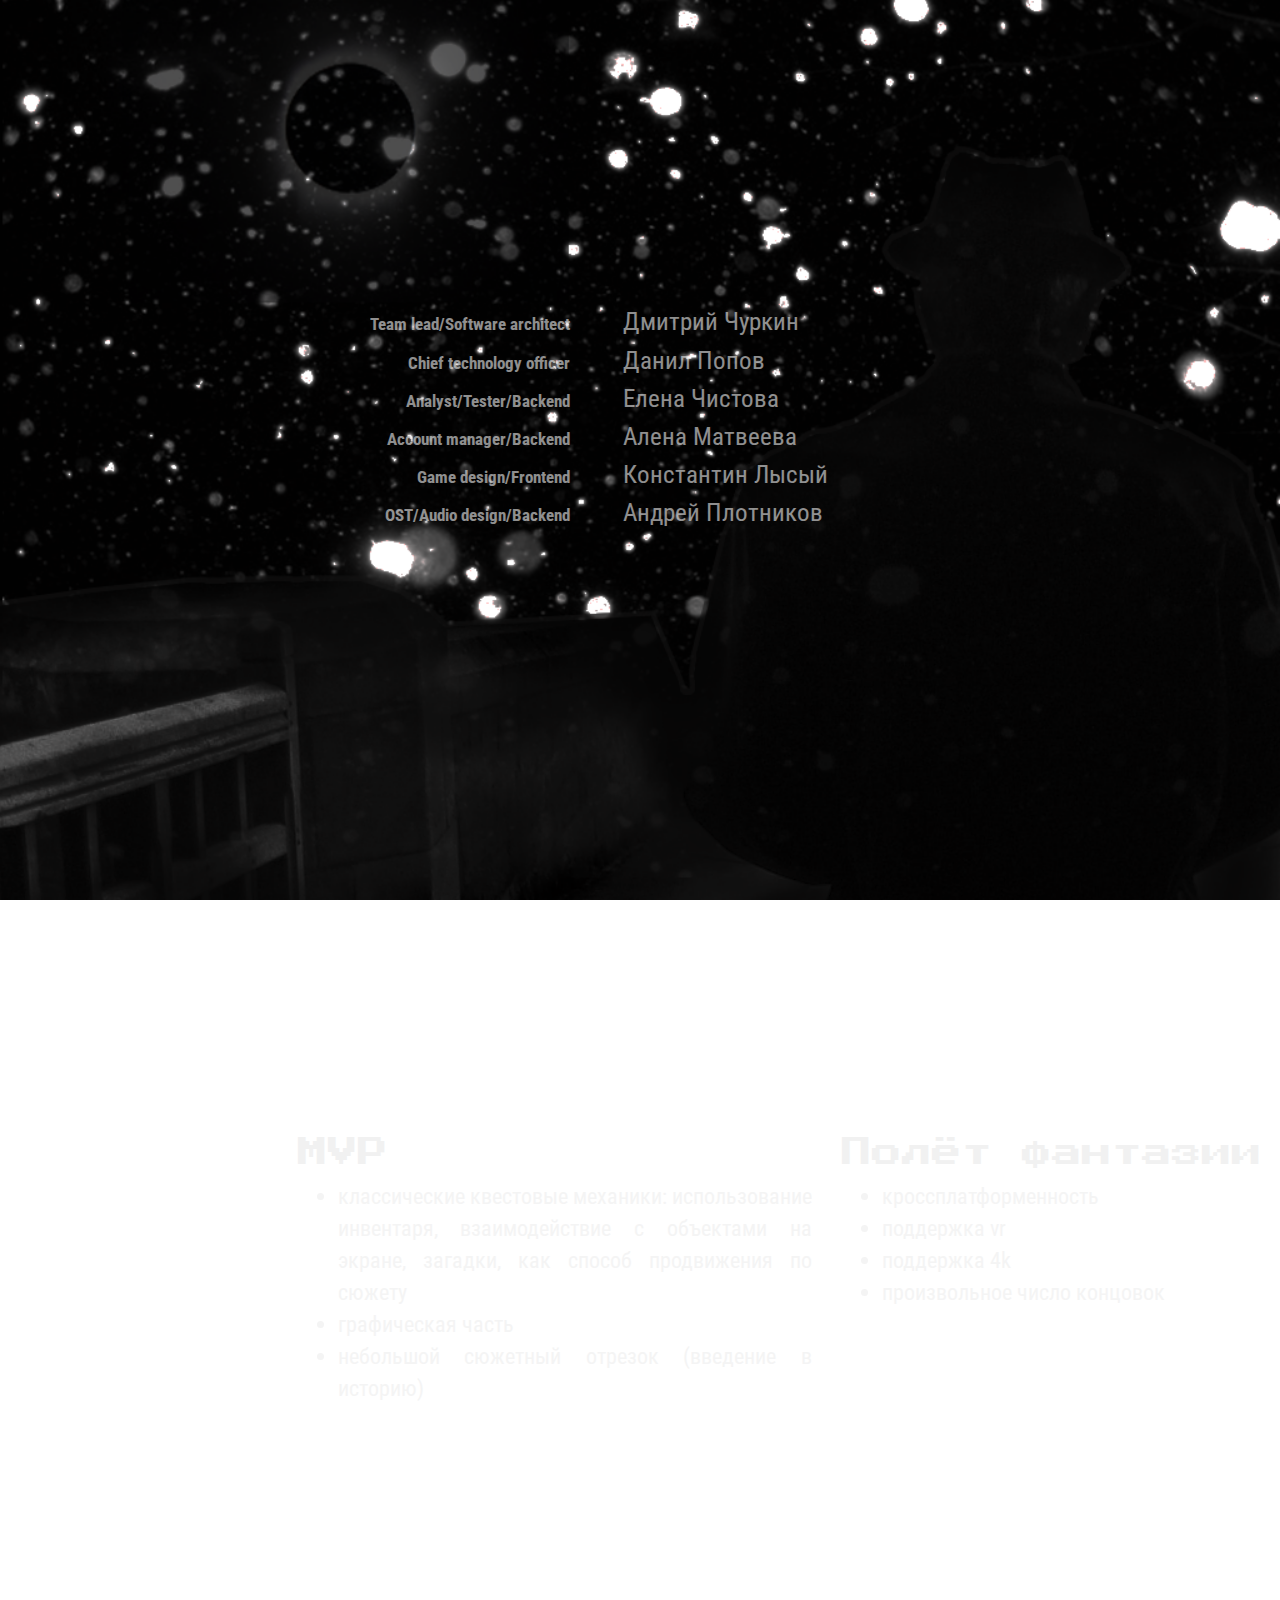
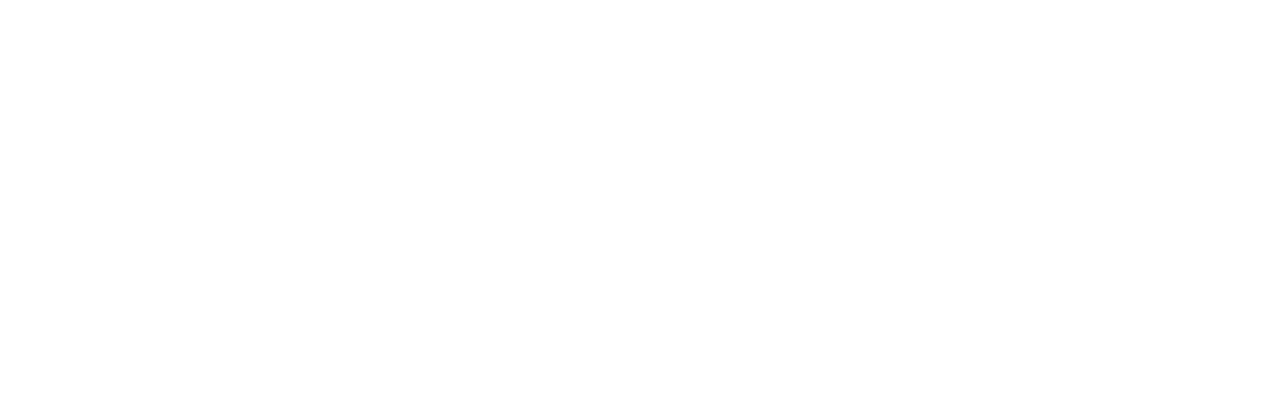
==== info.html @ 22b7314f "гендир пришел" ====
<!DOCTYPE html>
<html>
<head>
<meta charset="utf-8">
<title>PR0J3C7 SN0VV</title>
<meta name="description" content="Проект по Прикладному ПО от группы НИ-301. 2016 год.">
<meta name="keywords" content="супер, отличный сайт, идеальный проект, волшебные студенты, отлично, здорово, горячий, 2016, новый, хорошо, нормально">
<link rel="shortcut icon" href="img/icon.png" type="image/png"/>
<link href="https://fonts.googleapis.com/css?family=Roboto+Condensed" rel="stylesheet">
<link href="https://fonts.googleapis.com/css?family=Press+Start+2P" rel="stylesheet"> 
<link rel="stylesheet" href="css/styles.css" type="text/css" />
<link rel="stylesheet" href="https://maxcdn.bootstrapcdn.com/bootstrap/3.3.7/css/bootstrap.min.css">
</head>
<body class="info">
<div class="crew">
	<dl>
		<dt>Team lead/Software architect</dt>
		<dd>Дмитрий Чуркин</dd>
		<dt>Chief technology officer</dt>
		<dd>Данил Попов</dd>
		<dt>Analyst/Tester/Backend</dt>
		<dd>Елена Чистова</dd>
		<dt>Account manager/Backend</dt>
		<dd>Алена Матвеева</dd>
		<dt>Game design/Frontend</dt>
		<dd>Константин Лысый</dd>
		<dt>OST/Audio design/Backend</dt>
		<dd>Андрей Плотников</dd>
	</dl>
</div>
<div class="non-crew">
<div class="col-md-1"></div>
<div class="down-column col-md-6 col-xs-12">
	<h2 style="opacity: 0.8"> MVP </h2>
	<ul>
		<li>Классические квестовые механики: использование инвентаря, взаимодействие с объектами на экране, загадки, как способ продвижения по сюжету</li>
		<li>Графическая часть</li>
		<li>Небольшой сюжетный отрезок (введение в историю)</li>
	</ul>
</div>
<div class="down-column col-md-5 col-xs-12">
	<h2 style="opacity: 0.8"> Полёт фантазии </h2>
	<ul>
		<li>Кроссплатформенность</li>
		<li>Поддержка VR</li>
		<li>Поддержка 4K</li>
		<li>Произвольное число концовок</li>
	</ul>
</div>
</div>
</body>
</html>
---- css/styles.css ----
body {
	position: relative;
	background-size: 100vw;
	background-image: url(../img/bckgrnd.png);
	background-repeat: no-repeat;
	background-position: center-top;
	background-attachment: fixed;
}


#welcome-wrapper {
	position: relative;
	height: 100%;
	width: 100%;
	text-align: center;
	margin-top: 20%;
}

.welcome a {
	position: relative;
	text-decoration: none;
	font-size: 7em;
	font-family: 'Oswald', sans-serif;
	color: white;
	-moz-text-shadow:0 0 10px #c00; 
	-webkit-text-shadow:0 0 10px #c00; 
	text-shadow:0 0 40px rgba(8, 217, 212, 0.9);
	-webkit-transition: all 0.5s ease;
	opacity: 1;
}

.welcome a:hover{
	opacity: 0.6;
}

.info {
	position: absolute;
	margin-top: 5%;
}

.crew {
	height: 100vh;
	margin-top: 17vh;
	margin-left: -10em;
}

.crew dl {
	font-family: 'Roboto Condensed', sans-serif;
	color: #eee;
	padding: 6%;
	opacity: 0.6;
	-webkit-transition: all 0.4s ease;
}

.crew dt {
	padding-top: 0.666em;
	display: inline-block;
	width: 50%;
	text-align: right;
	font-size: 1.2em;
}

.crew dd {
	padding-left: 2em;
	width: 50%;
	display: inline;
	text-align: left;
	font-size: 1.8em;
}

.crew dl:hover{
	opacity: 0.9;
}

.non-crew {
	margin-left: 15%; 
	margin-bottom: 5%;
}

.down-column {
	height: 100vh;
	color: #eee;
	font-family: 'Press Start 2P', cursive;
}

.down-column ul{ 
	text-transform: lowercase;
	text-align: justify;
	font-size: 1.6em;
	font-family: 'Roboto Condensed', sans-serif;
	opacity: 0.6; 
	-webkit-transition: all 0.5s ease;
}

.down-column ul:hover{
	opacity: 0.9;
}

/*
гарно...
*/
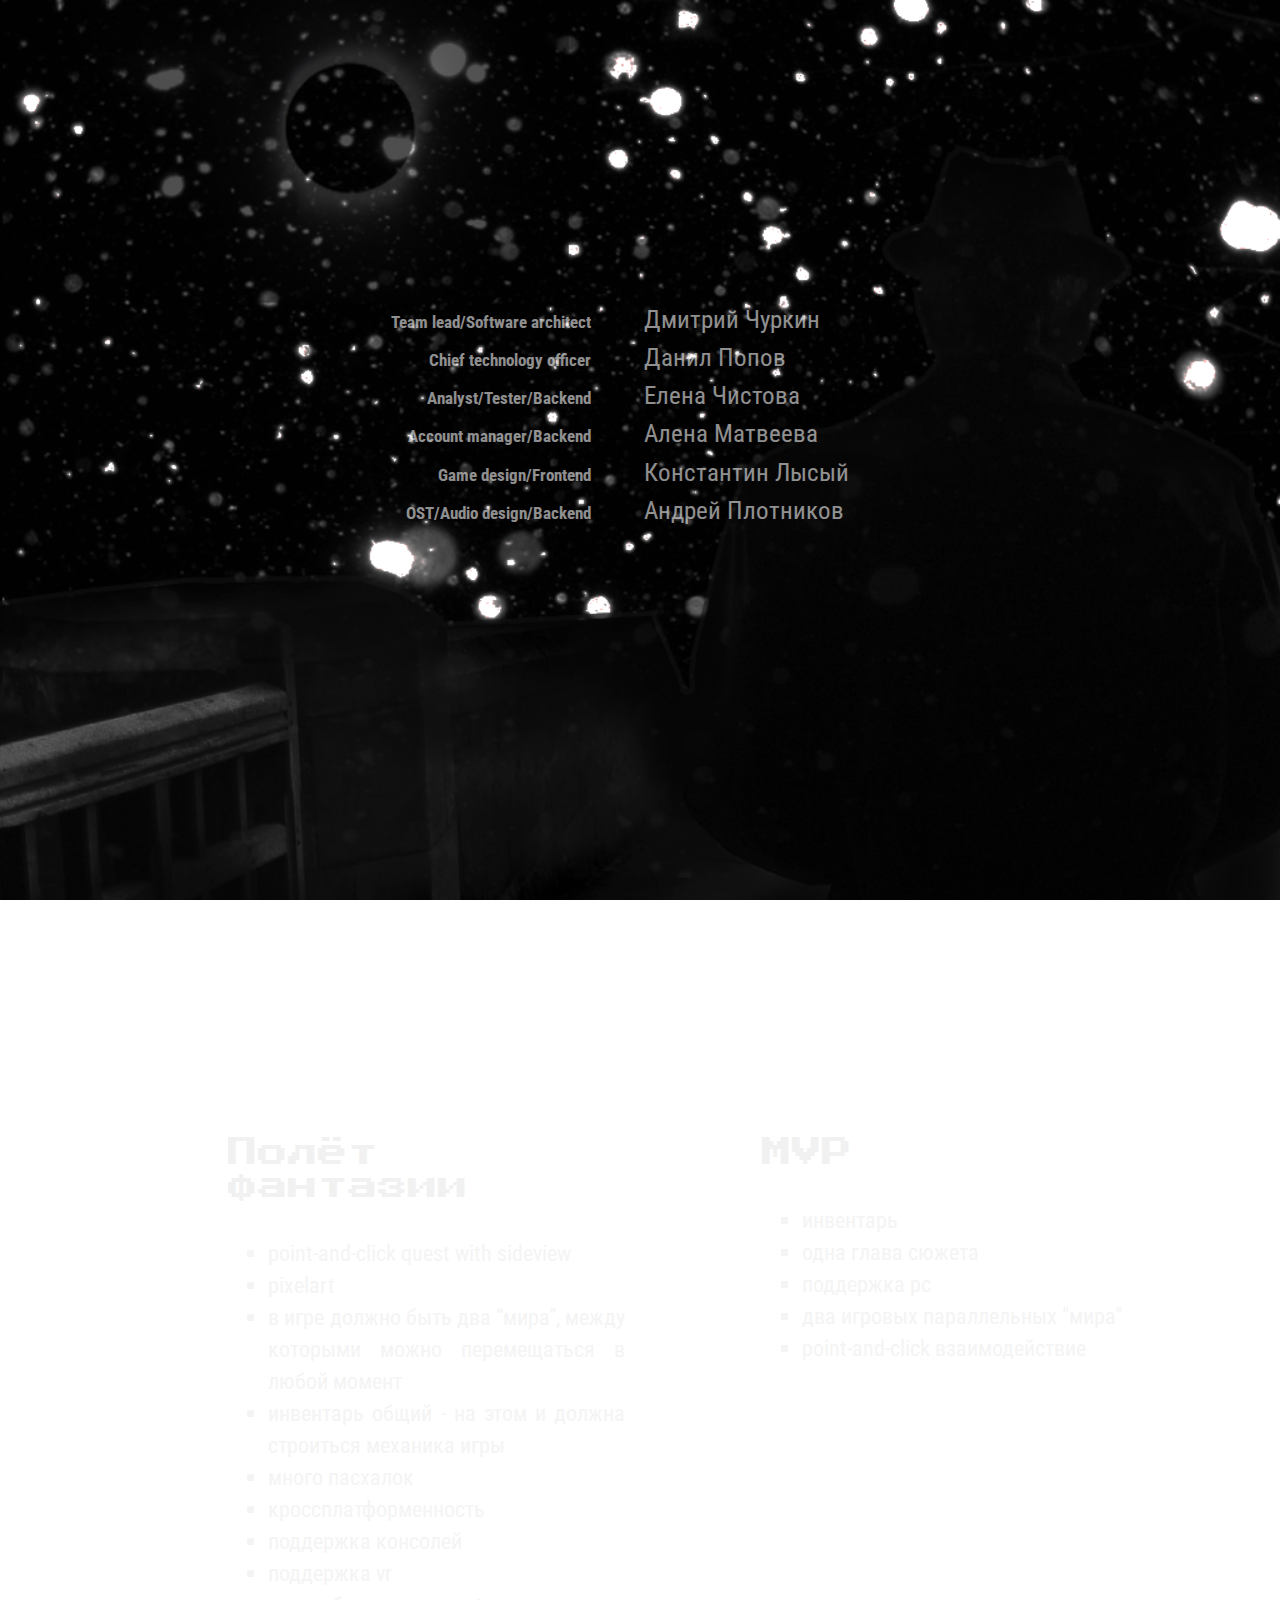
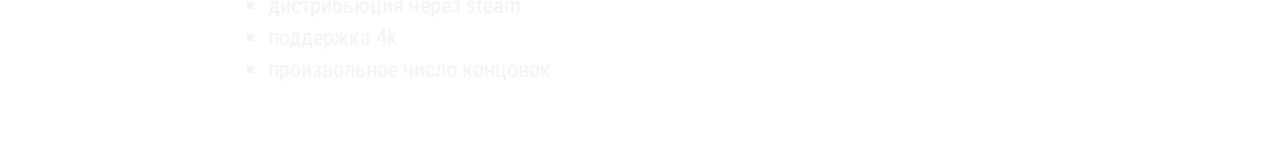
==== commit 4c4957b5: "all i have" ====
--- a/info.html
+++ b/info.html
@@ -28,25 +28,36 @@
 		<dd>Андрей Плотников</dd>
 	</dl>
 </div>
-<div class="non-crew">
-<div class="col-md-1"></div>
-<div class="down-column col-md-6 col-xs-12">
-	<h2 style="opacity: 0.8"> MVP </h2>
-	<ul>
-		<li>Классические квестовые механики: использование инвентаря, взаимодействие с объектами на экране, загадки, как способ продвижения по сюжету</li>
-		<li>Графическая часть</li>
-		<li>Небольшой сюжетный отрезок (введение в историю)</li>
+
+<div class="col-md-2"></div>
+<div class="down-column col-md-4 col-xs-12">
+	<h2 style="opacity: 0.8">Полёт фантазии</h2>
+	<ul type="square">
+		<li>Point-and-click quest with sideview</li>
+		<li>Pixelart</li>
+		<li>В игре должно быть два “мира”, между которыми можно перемещаться в любой момент</li>
+		<li>Инвентарь общий - на этом и должна строиться механика игры</li>
+		<li>Много пасхалок</li>
+		<li>Кроссплатформенность</li>
+		<li>Поддержка консолей</li>
+		<li>Поддержка VR</li>
+		<li>Дистрибьюция через Steam</li>
+		<li>Поддержка 4K</li>
+		<li>Произвольное число концовок</li>
+		<p></p>
 	</ul>
 </div>
-<div class="down-column col-md-5 col-xs-12">
-	<h2 style="opacity: 0.8"> Полёт фантазии </h2>
-	<ul>
-		<li>Кроссплатформенность</li>
-		<li>Поддержка VR</li>
-		<li>Поддержка 4K</li>
-		<li>Произвольное число концовок</li>
+<div class="col-md-1"><br></div>
+<div class="down-column col-md-4 col-xs-12">
+	<h2 style="opacity: 0.8"> MVP </h2>
+	<ul type="square">
+		<li>Инвентарь</li>
+		<li>Одна глава сюжета</li>
+		<li>Поддержка PC</li>
+		<li>Два игровых параллельных "мира"</li>
+		<li>Point-and-click взаимодействие</li>
 	</ul>
 </div>
-</div>
+<div class="col-md-2"></div>
 </body>
 </html>--- a/css/styles.css
+++ b/css/styles.css
@@ -1,12 +1,10 @@
 body {
 	position: relative;
-	background-size: 100vw;
+	background-size: cover;
 	background-image: url(../img/bckgrnd.png);
 	background-repeat: no-repeat;
-	background-position: center-top;
 	background-attachment: fixed;
 }
-
 
 #welcome-wrapper {
 	position: relative;
@@ -41,7 +39,7 @@
 .crew {
 	height: 100vh;
 	margin-top: 17vh;
-	margin-left: -10em;
+	margin-left: -7em;
 }
 
 .crew dl {
@@ -72,18 +70,17 @@
 	opacity: 0.9;
 }
 
-.non-crew {
-	margin-left: 15%; 
-	margin-bottom: 5%;
-}
-
 .down-column {
-	height: 100vh;
+	height: 70vh;
 	color: #eee;
 	font-family: 'Press Start 2P', cursive;
 }
 
-.down-column ul{ 
+.down-column h2 {
+	padding-bottom: 0.8em;
+}
+
+.down-column ul{
 	text-transform: lowercase;
 	text-align: justify;
 	font-size: 1.6em;
@@ -94,8 +91,4 @@
 
 .down-column ul:hover{
 	opacity: 0.9;
-}
-
-/*
-гарно...
-*/+}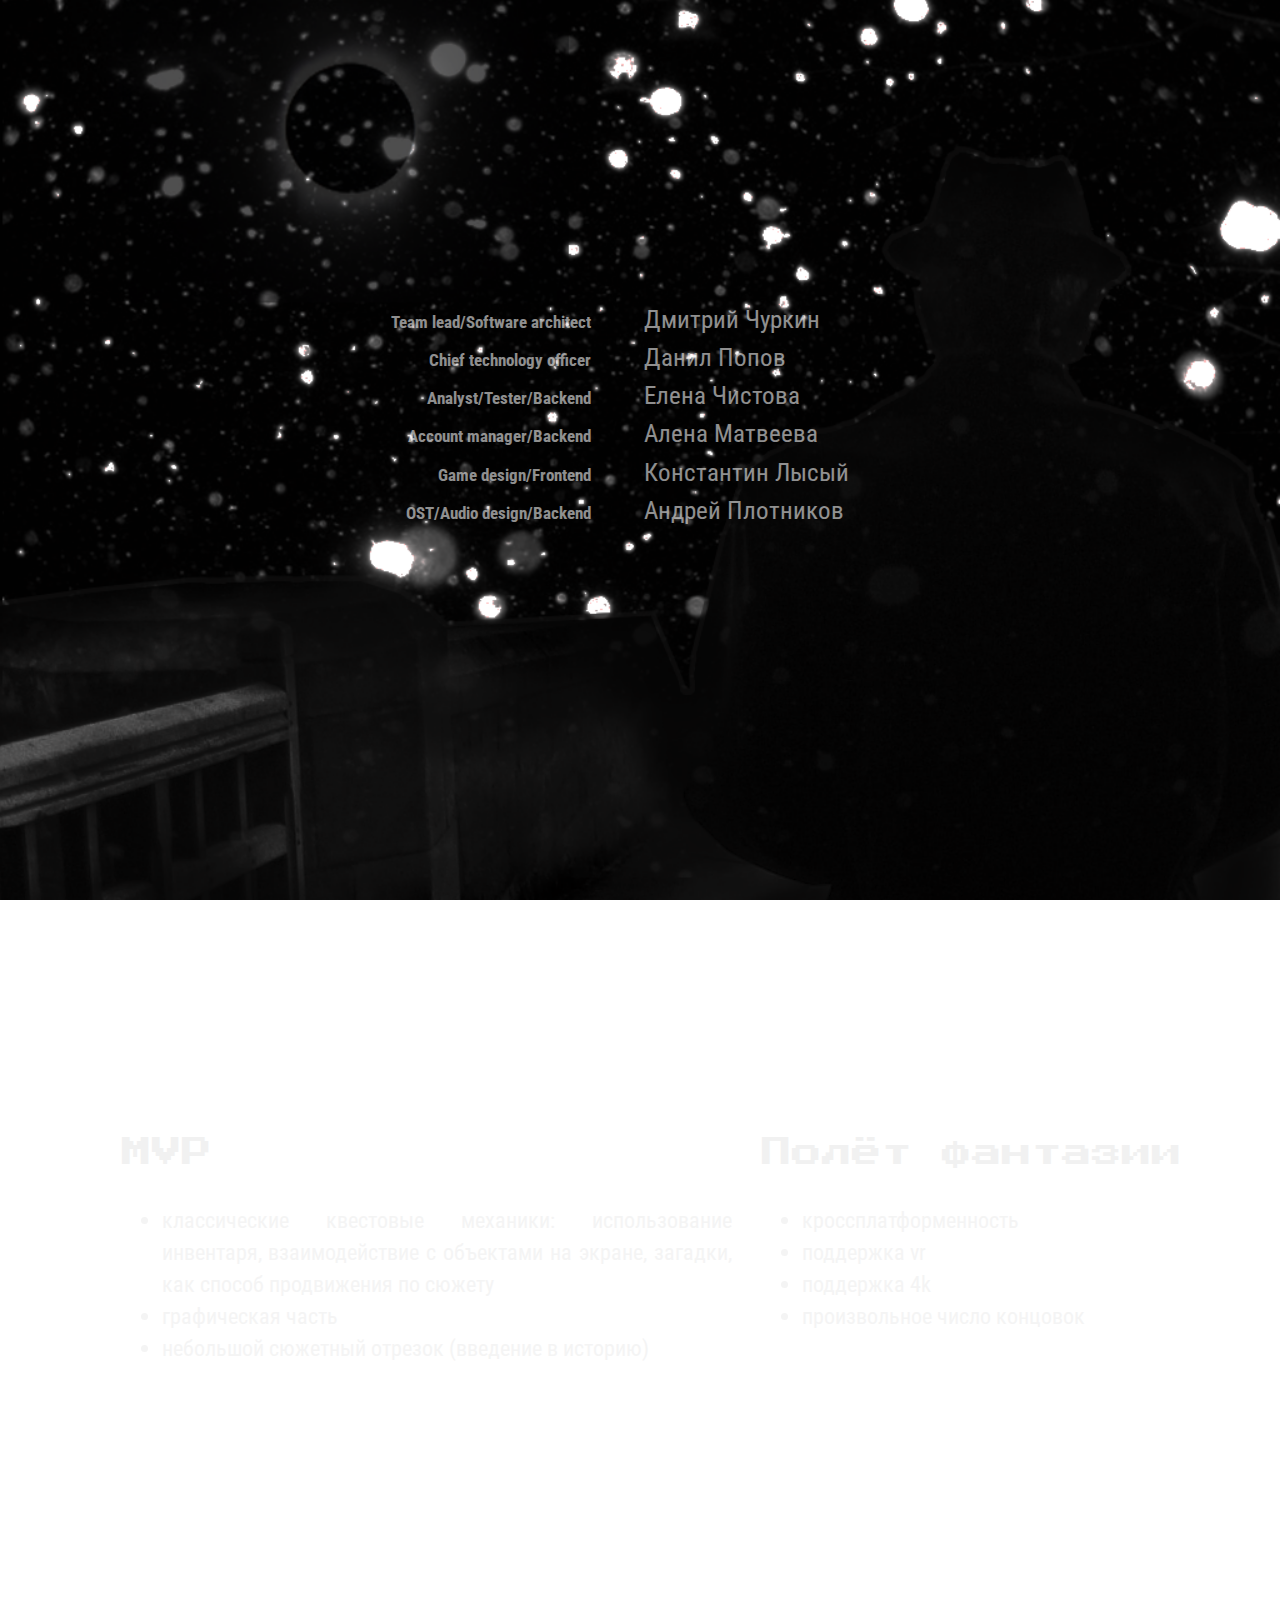
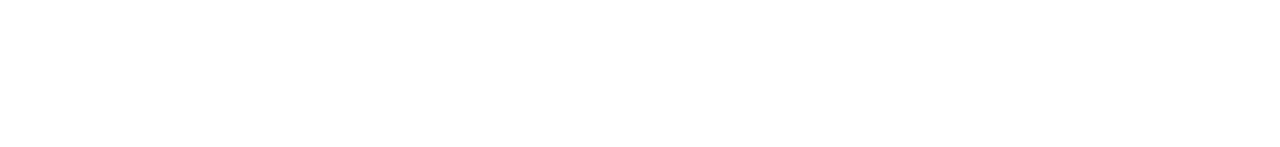
==== commit 24cb4bbc: "all the changes all together" ====
--- a/info.html
+++ b/info.html
@@ -28,36 +28,25 @@
 		<dd>Андрей Плотников</dd>
 	</dl>
 </div>
-
-<div class="col-md-2"></div>
-<div class="down-column col-md-4 col-xs-12">
-	<h2 style="opacity: 0.8">Полёт фантазии</h2>
-	<ul type="square">
-		<li>Point-and-click quest with sideview</li>
-		<li>Pixelart</li>
-		<li>В игре должно быть два “мира”, между которыми можно перемещаться в любой момент</li>
-		<li>Инвентарь общий - на этом и должна строиться механика игры</li>
-		<li>Много пасхалок</li>
+<div class="non-crew">
+<div class="col-md-1"></div>
+<div class="down-column col-md-6 col-xs-12">
+	<h2 style="opacity: 0.8"> MVP </h2>
+	<ul>
+		<li>Классические квестовые механики: использование инвентаря, взаимодействие с объектами на экране, загадки, как способ продвижения по сюжету</li>
+		<li>Графическая часть</li>
+		<li>Небольшой сюжетный отрезок (введение в историю)</li>
+	</ul>
+</div>
+<div class="down-column col-md-5 col-xs-12">
+	<h2 style="opacity: 0.8"> Полёт фантазии </h2>
+	<ul>
 		<li>Кроссплатформенность</li>
-		<li>Поддержка консолей</li>
 		<li>Поддержка VR</li>
-		<li>Дистрибьюция через Steam</li>
 		<li>Поддержка 4K</li>
 		<li>Произвольное число концовок</li>
-		<p></p>
 	</ul>
 </div>
-<div class="col-md-1"><br></div>
-<div class="down-column col-md-4 col-xs-12">
-	<h2 style="opacity: 0.8"> MVP </h2>
-	<ul type="square">
-		<li>Инвентарь</li>
-		<li>Одна глава сюжета</li>
-		<li>Поддержка PC</li>
-		<li>Два игровых параллельных "мира"</li>
-		<li>Point-and-click взаимодействие</li>
-	</ul>
 </div>
-<div class="col-md-2"></div>
 </body>
 </html>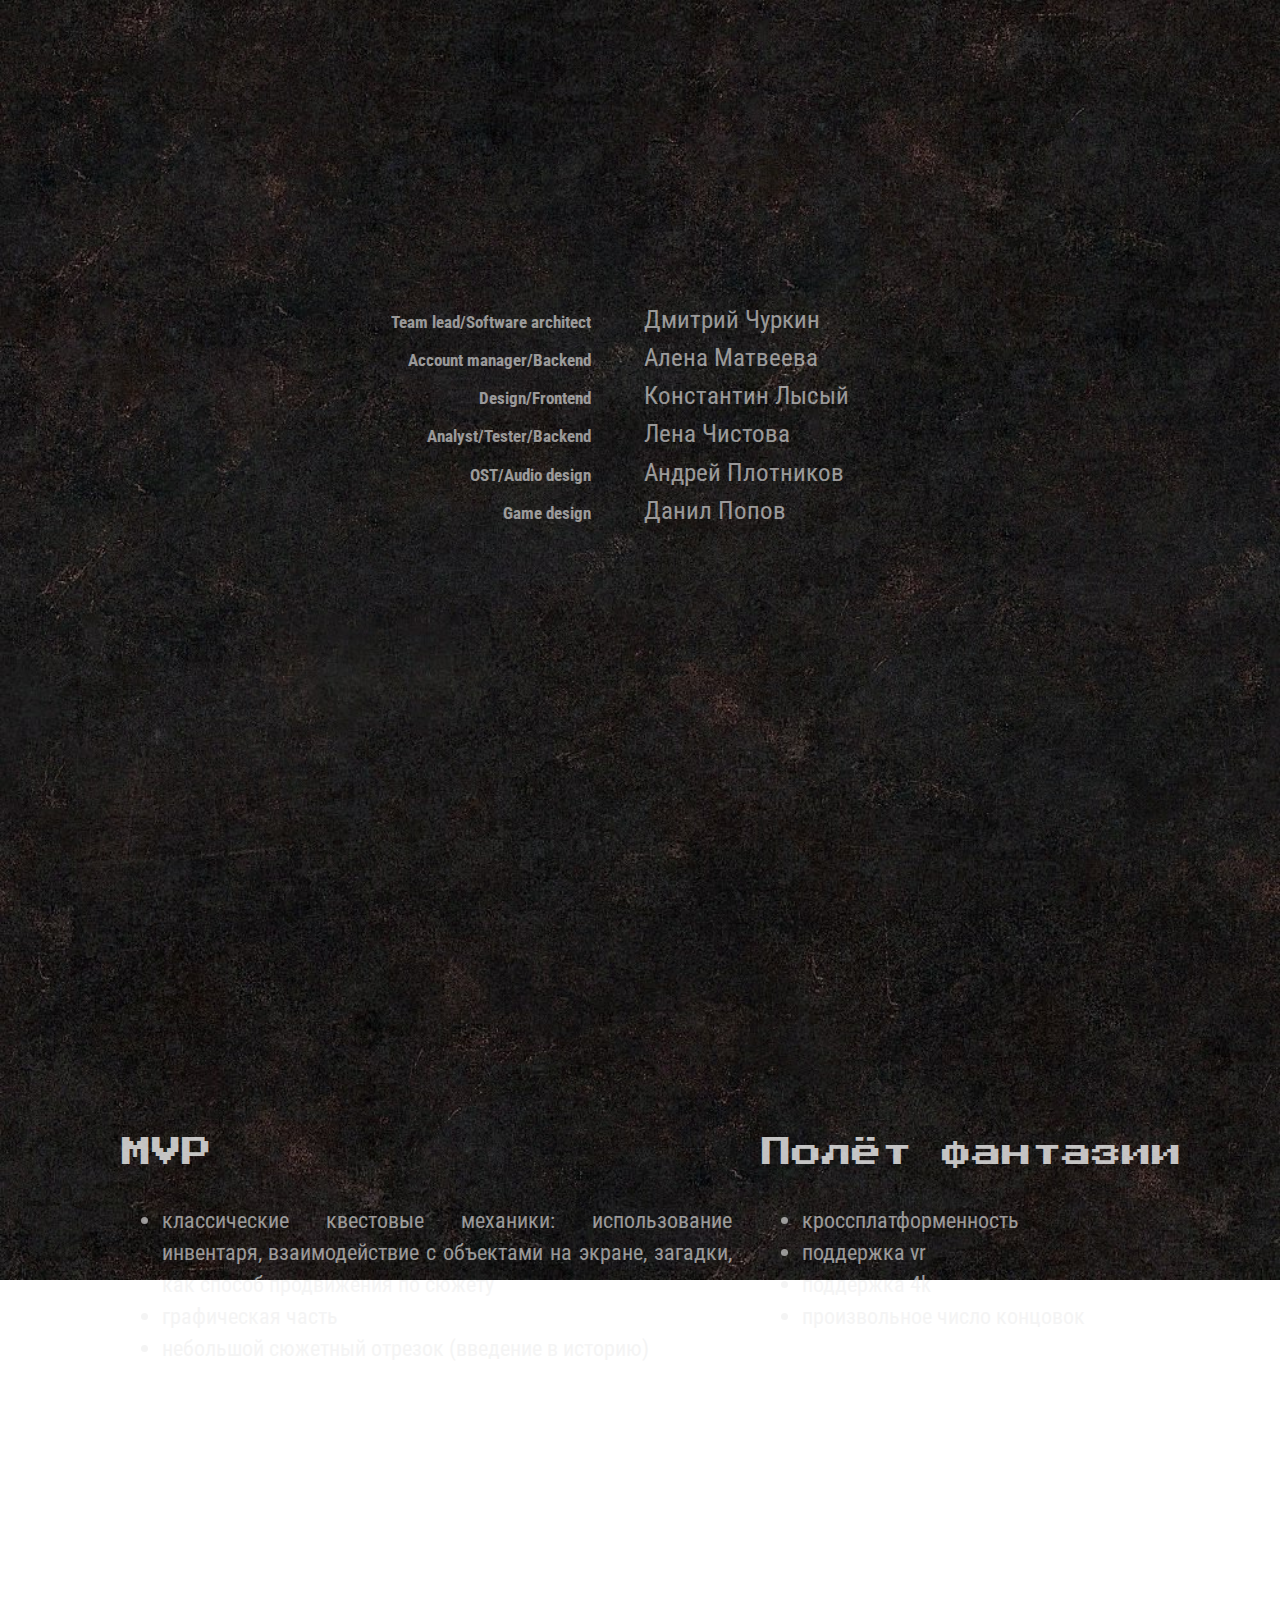
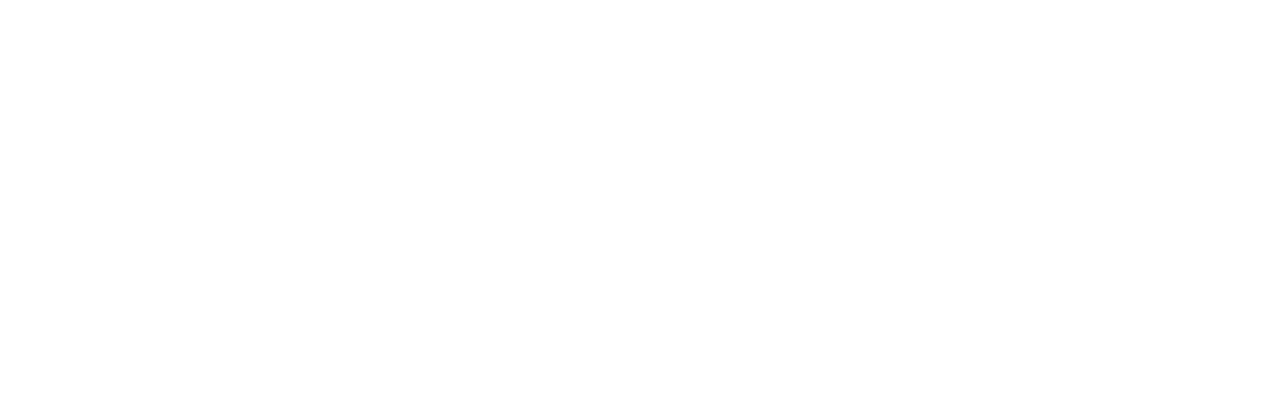
==== commit e4574e9e: "final commit" ====
--- a/info.html
+++ b/info.html
@@ -2,6 +2,7 @@
 <html>
 <head>
 <meta charset="utf-8">
+<meta name="viewport" content="width=device-width initial-scale=1">
 <title>PR0J3C7 SN0VV</title>
 <meta name="description" content="Проект по Прикладному ПО от группы НИ-301. 2016 год.">
 <meta name="keywords" content="супер, отличный сайт, идеальный проект, волшебные студенты, отлично, здорово, горячий, 2016, новый, хорошо, нормально">
@@ -16,16 +17,16 @@
 	<dl>
 		<dt>Team lead/Software architect</dt>
 		<dd>Дмитрий Чуркин</dd>
-		<dt>Chief technology officer</dt>
-		<dd>Данил Попов</dd>
-		<dt>Analyst/Tester/Backend</dt>
-		<dd>Елена Чистова</dd>
 		<dt>Account manager/Backend</dt>
 		<dd>Алена Матвеева</dd>
-		<dt>Game design/Frontend</dt>
+		<dt>Design/Frontend</dt>
 		<dd>Константин Лысый</dd>
-		<dt>OST/Audio design/Backend</dt>
+		<dt>Analyst/Tester/Backend</dt>
+		<dd>Лена Чистова</dd>
+		<dt>OST/Audio design</dt>
 		<dd>Андрей Плотников</dd>
+		<dt>Game design</dt>
+		<dd>Данил Попов</dd>
 	</dl>
 </div>
 <div class="non-crew">
--- a/css/styles.css
+++ b/css/styles.css
@@ -1,7 +1,6 @@
 body {
-	position: relative;
 	background-size: cover;
-	background-image: url(../img/bckgrnd.png);
+	background-image: url(../img/bckgrnd.jpg);
 	background-repeat: no-repeat;
 	background-attachment: fixed;
 }
@@ -22,7 +21,7 @@
 	color: white;
 	-moz-text-shadow:0 0 10px #c00; 
 	-webkit-text-shadow:0 0 10px #c00; 
-	text-shadow:0 0 40px rgba(8, 217, 212, 0.9);
+	text-shadow:0 0 40px rgba(144, 77, 48, 0.9);
 	-webkit-transition: all 0.5s ease;
 	opacity: 1;
 }
@@ -50,6 +49,10 @@
 	-webkit-transition: all 0.4s ease;
 }
 
+.crew dl:hover {
+	opacity: 0.9;
+}
+
 .crew dt {
 	padding-top: 0.666em;
 	display: inline-block;
@@ -66,12 +69,29 @@
 	font-size: 1.8em;
 }
 
-.crew dl:hover{
-	opacity: 0.9;
+@media(max-width: 720px){
+	body {
+		background-size: 200% 200% cover;
+	}
+	.welcome a{
+		font-size: 20vw;
+	}
+	.crew {
+		margin-top: 0;
+		margin-left: 3%;
+		padding: none;
+	}
+	.crew dt,
+	.crew dd {
+		padding: none;
+		width: 100%;
+		display: inline-block;
+		text-align: left;
+	}
 }
 
 .down-column {
-	height: 70vh;
+	height: 100vh;
 	color: #eee;
 	font-family: 'Press Start 2P', cursive;
 }
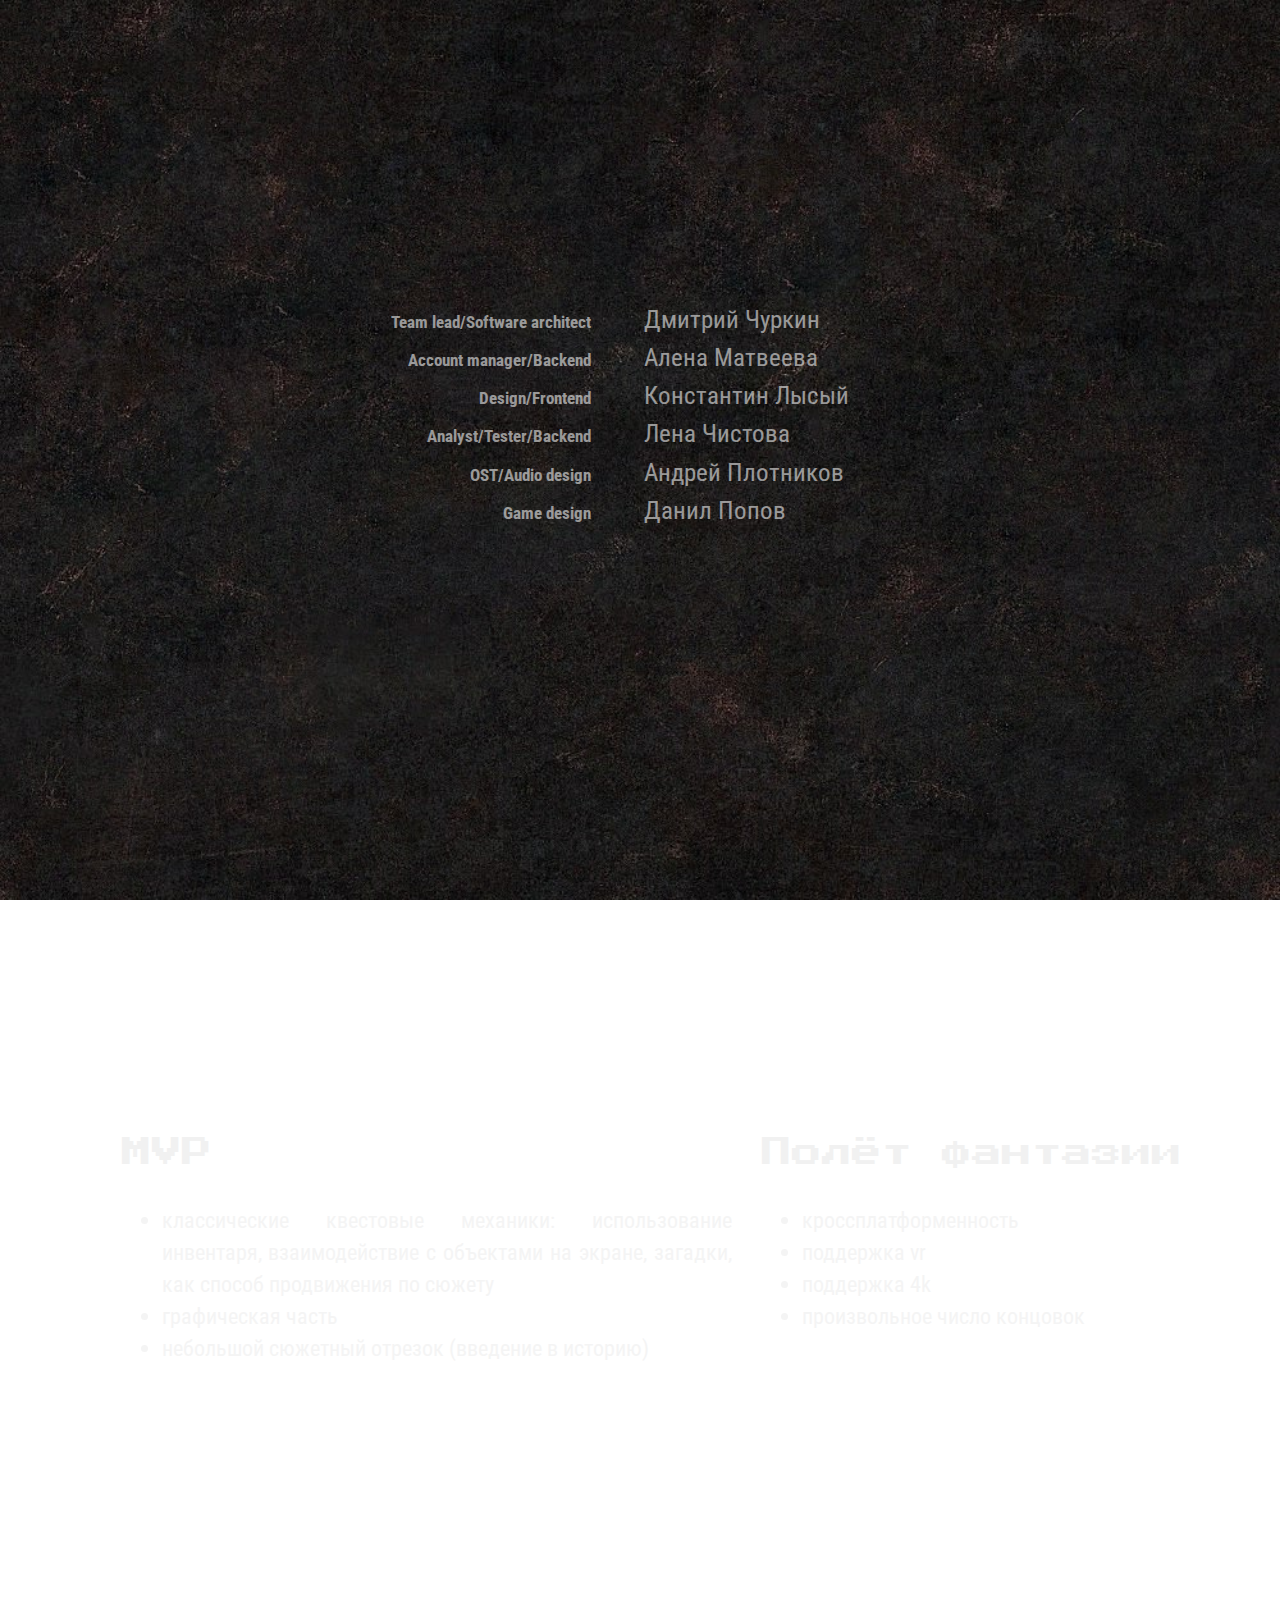
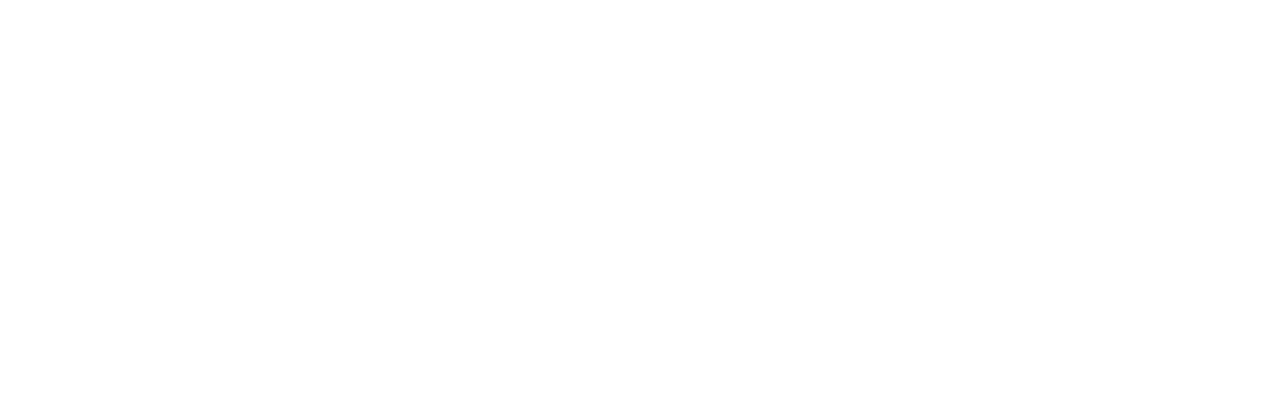
==== commit 1d340398: "FINAL final" ====
--- a/info.html
+++ b/info.html
@@ -6,7 +6,6 @@
 <title>PR0J3C7 SN0VV</title>
 <meta name="description" content="Проект по Прикладному ПО от группы НИ-301. 2016 год.">
 <meta name="keywords" content="супер, отличный сайт, идеальный проект, волшебные студенты, отлично, здорово, горячий, 2016, новый, хорошо, нормально">
-<link rel="shortcut icon" href="img/icon.png" type="image/png"/>
 <link href="https://fonts.googleapis.com/css?family=Roboto+Condensed" rel="stylesheet">
 <link href="https://fonts.googleapis.com/css?family=Press+Start+2P" rel="stylesheet"> 
 <link rel="stylesheet" href="css/styles.css" type="text/css" />
--- a/css/styles.css
+++ b/css/styles.css
@@ -1,8 +1,7 @@
 body {
+	background-image: url(../img/bckgrnd.jpg);
+	background-attachment: fixed;
 	background-size: cover;
-	background-image: url(../img/bckgrnd.jpg);
-	background-repeat: no-repeat;
-	background-attachment: fixed;
 }
 
 #welcome-wrapper {
@@ -70,9 +69,6 @@
 }
 
 @media(max-width: 720px){
-	body {
-		background-size: 200% 200% cover;
-	}
 	.welcome a{
 		font-size: 20vw;
 	}
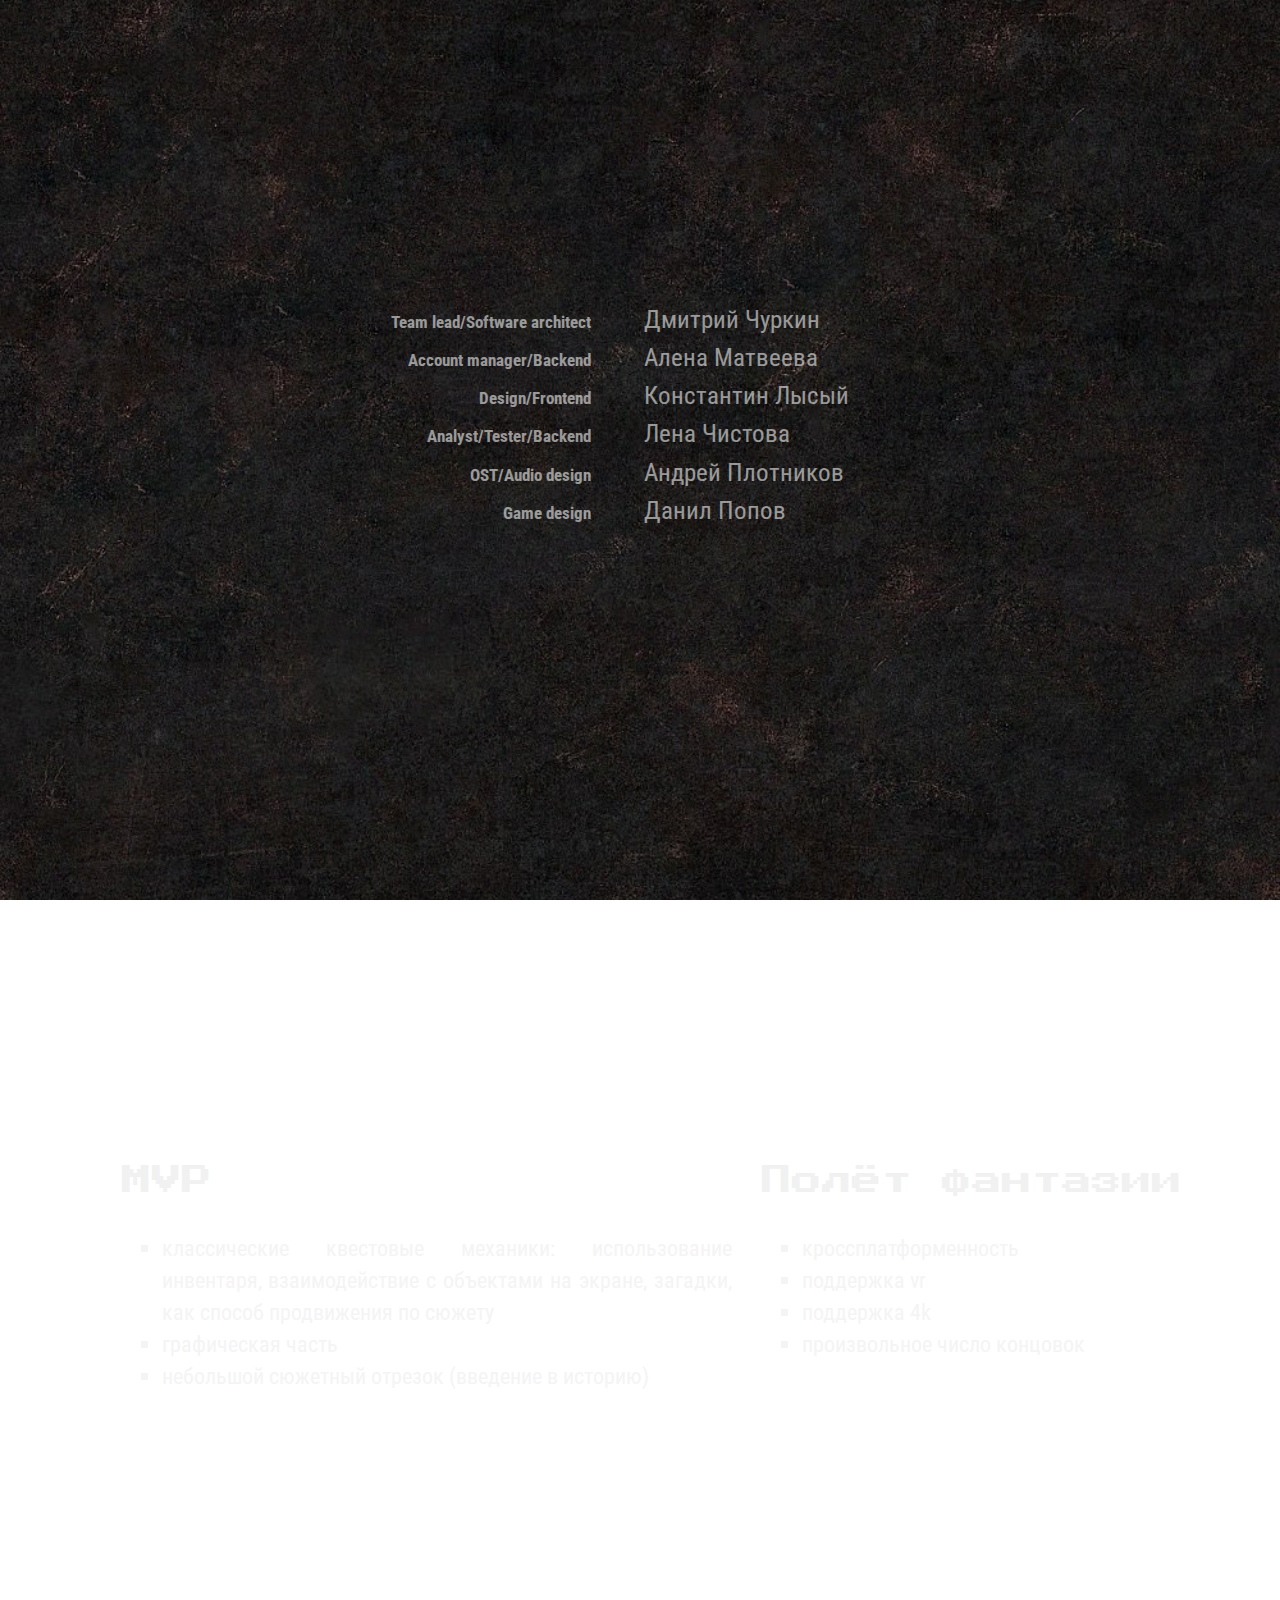
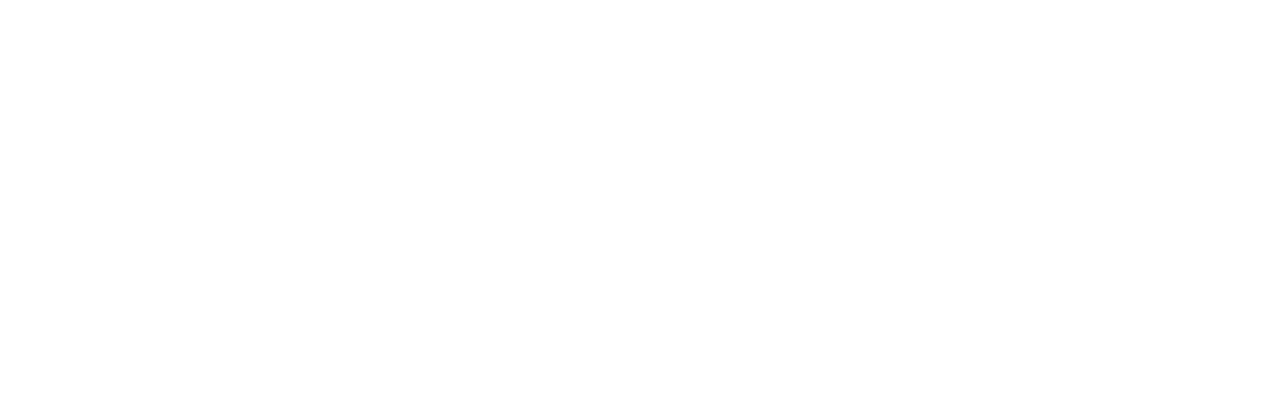
==== commit 2aadb05b: "fix for iphone4" ====
--- a/info.html
+++ b/info.html
@@ -6,6 +6,7 @@
 <title>PR0J3C7 SN0VV</title>
 <meta name="description" content="Проект по Прикладному ПО от группы НИ-301. 2016 год.">
 <meta name="keywords" content="супер, отличный сайт, идеальный проект, волшебные студенты, отлично, здорово, горячий, 2016, новый, хорошо, нормально">
+<link rel="shortcut icon" href="img/icon.png" type="image/png"/>
 <link href="https://fonts.googleapis.com/css?family=Roboto+Condensed" rel="stylesheet">
 <link href="https://fonts.googleapis.com/css?family=Press+Start+2P" rel="stylesheet"> 
 <link rel="stylesheet" href="css/styles.css" type="text/css" />
@@ -30,17 +31,17 @@
 </div>
 <div class="non-crew">
 <div class="col-md-1"></div>
-<div class="down-column col-md-6 col-xs-12">
+<div class="down-column col-md-6 col-xs-11">
 	<h2 style="opacity: 0.8"> MVP </h2>
-	<ul>
+	<ul type="square">
 		<li>Классические квестовые механики: использование инвентаря, взаимодействие с объектами на экране, загадки, как способ продвижения по сюжету</li>
 		<li>Графическая часть</li>
 		<li>Небольшой сюжетный отрезок (введение в историю)</li>
 	</ul>
 </div>
-<div class="down-column col-md-5 col-xs-12">
+<div class="down-column col-md-5 col-xs-11">
 	<h2 style="opacity: 0.8"> Полёт фантазии </h2>
-	<ul>
+	<ul type="square">
 		<li>Кроссплатформенность</li>
 		<li>Поддержка VR</li>
 		<li>Поддержка 4K</li>
--- a/css/styles.css
+++ b/css/styles.css
@@ -87,6 +87,7 @@
 }
 
 .down-column {
+	padding-top: 2em;
 	height: 100vh;
 	color: #eee;
 	font-family: 'Press Start 2P', cursive;
